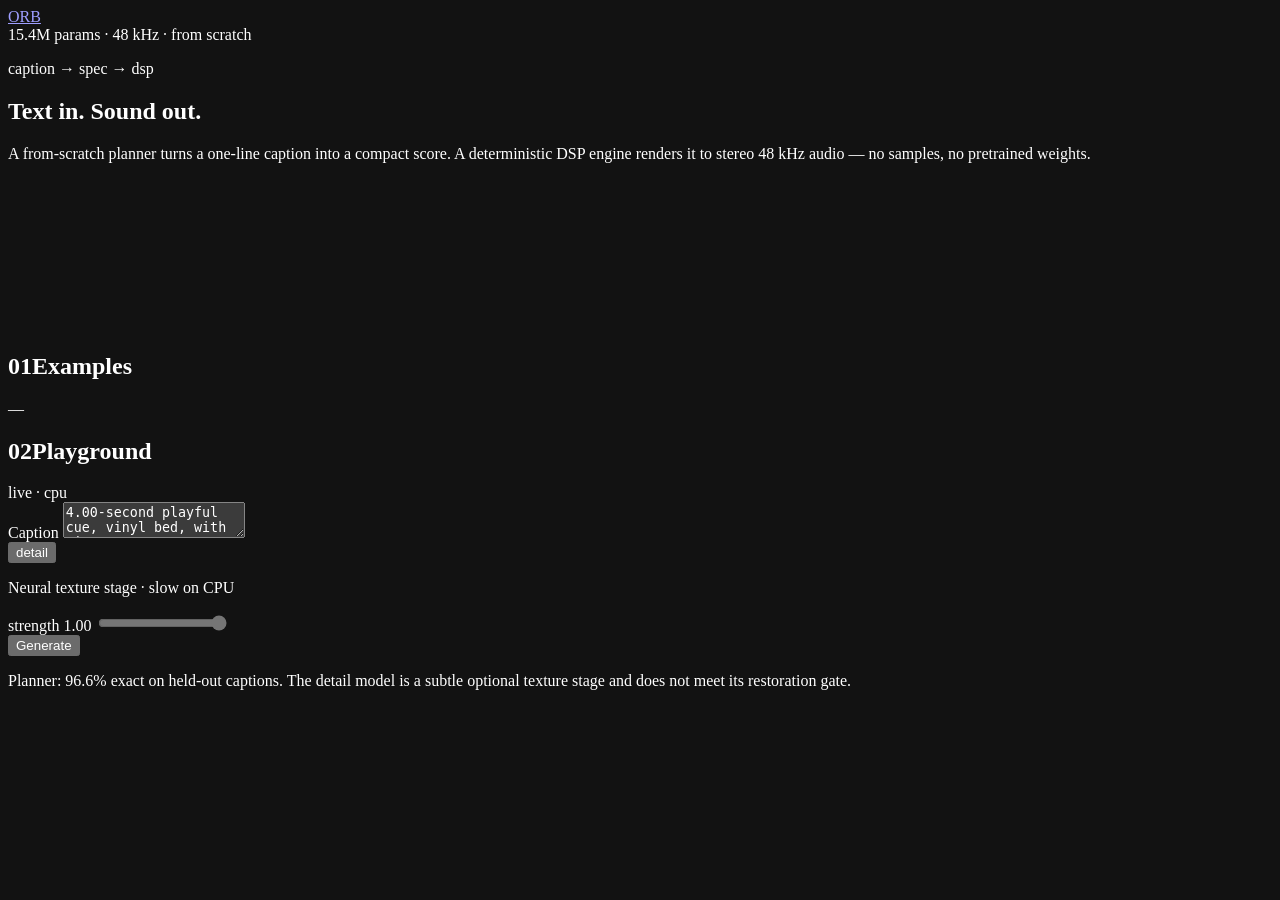
==== web/static/index.html @ 96acae13 "ORB 0.1.0: from-scratch caption-to-audio engine Planner (5.08M) maps a caption to a typed Spec; a de" ====
<!DOCTYPE html>
<html lang="en">
<head>
<meta charset="utf-8">
<meta name="viewport" content="width=device-width, initial-scale=1">
<meta name="color-scheme" content="dark">
<title>ORB — text in, sound out</title>
<link rel="icon" href="/static/favicon.svg" type="image/svg+xml">
<link rel="stylesheet" href="/static/style.css">
</head>
<body>

<header class="topbar">
  <div class="wrap topbar-inner">
    <a class="wordmark" href="/" aria-label="ORB home">ORB</a>
    <div class="statline">15.4M params · 48 kHz · from scratch</div>
  </div>
</header>

<main>
  <section class="hero wrap">
    <p class="eyebrow">caption → spec → dsp</p>
    <h1>Text in. Sound out.</h1>
    <p class="lede">
      A from-scratch planner turns a one-line caption into a compact score.
      A deterministic DSP engine renders it to stereo 48 kHz audio — no samples,
      no pretrained weights.
    </p>
    <canvas id="hero-wave" class="hero-wave" aria-hidden="true"></canvas>
  </section>

  <section class="section wrap" id="examples">
    <div class="section-head">
      <h2 class="section-label"><span class="index">01</span>Examples</h2>
      <div class="section-meta" id="examples-count">—</div>
    </div>
    <div class="grid" id="examples-grid"></div>
  </section>

  <section class="section wrap" id="playground">
    <div class="section-head">
      <h2 class="section-label"><span class="index">02</span>Playground</h2>
      <div class="section-meta">live · cpu</div>
    </div>

    <div class="results" id="playground-results"></div>

    <div class="panel" id="playground-panel">
      <label class="field-label" for="caption">Caption</label>
      <textarea id="caption" spellcheck="false" autocomplete="off" maxlength="400">4.00-second playful cue, vinyl bed, with ui pop @0.60 0.16s -12dB R1 #73</textarea>
      <div class="chips" id="caption-chips" aria-label="Caption presets"></div>

      <div class="controls">
        <div class="control detail-control">
          <button type="button" id="detail-toggle" class="switch" role="switch" aria-checked="false" aria-labelledby="detail-label">
            <span class="switch-track" aria-hidden="true"><span class="switch-knob"></span></span>
            <span class="switch-label" id="detail-label">detail</span>
          </button>
          <p class="hint">Neural texture stage · slow on CPU</p>
        </div>

        <div class="control strength-control is-disabled" id="strength-control">
          <label for="strength">strength <output id="strength-value" for="strength">1.00</output></label>
          <input type="range" id="strength" min="0" max="1" step="0.05" value="1" disabled>
        </div>

        <button type="button" id="generate" class="btn-primary">Generate</button>
      </div>

      <div class="status" id="status" aria-live="polite">
        <span class="spinner" id="spinner" hidden aria-hidden="true"></span>
        <span id="status-text"></span>
      </div>
      <div class="error" id="error" role="alert" hidden></div>
    </div>
  </section>
</main>

<footer class="footer wrap">
  <p>Planner: 96.6% exact on held-out captions. The detail model is a subtle optional texture stage and does not meet its restoration gate.</p>
</footer>

<noscript>
  <div class="wrap noscript">This page needs JavaScript to play and inspect the audio.</div>
</noscript>

<script src="/static/app.js" defer></script>
</body>
</html>
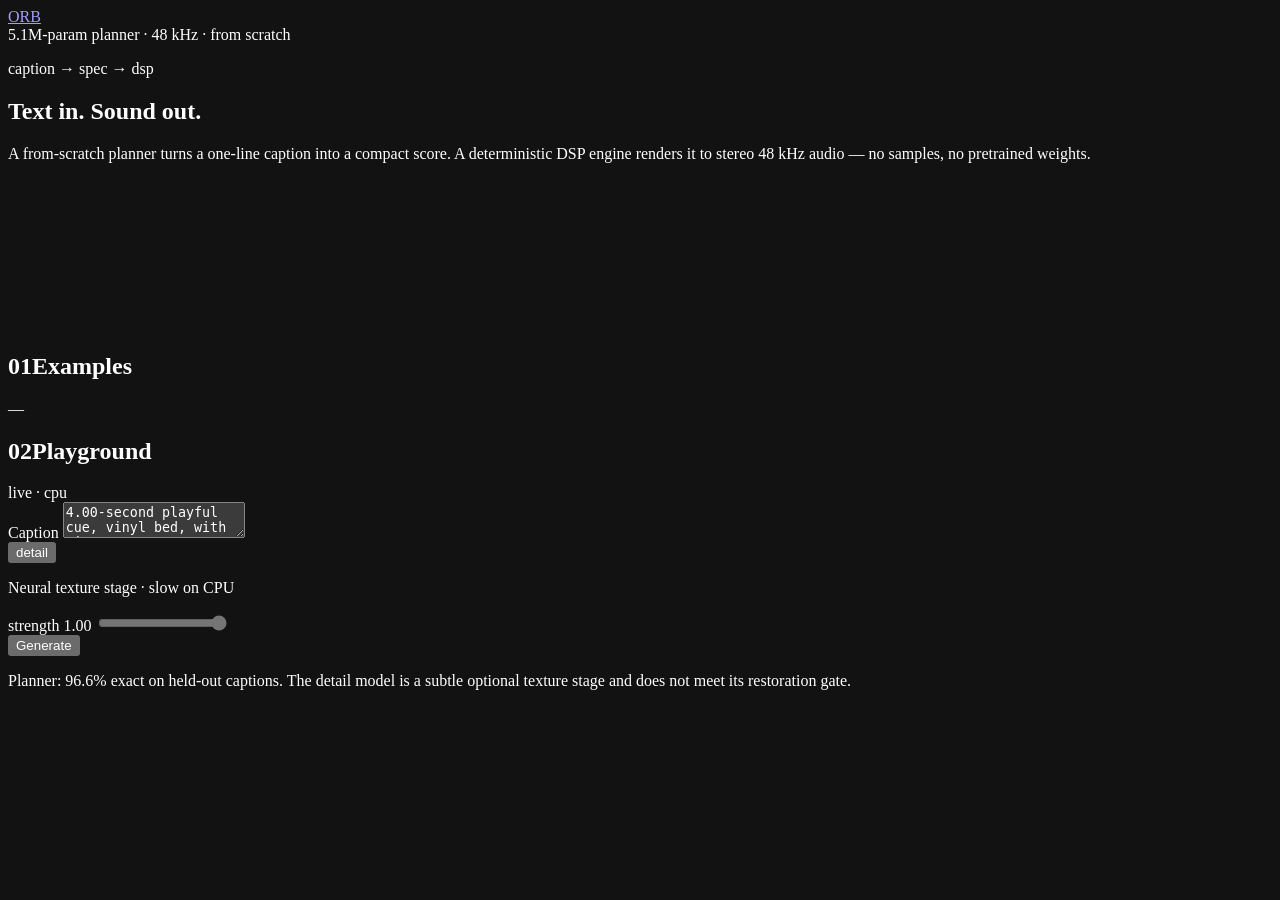
==== commit b6b2244a: "Web demo: state the planner size (5.1M), not a stale 15.4M total" ====
--- a/web/static/index.html
+++ b/web/static/index.html
@@ -13,7 +13,7 @@
 <header class="topbar">
   <div class="wrap topbar-inner">
     <a class="wordmark" href="/" aria-label="ORB home">ORB</a>
-    <div class="statline">15.4M params · 48 kHz · from scratch</div>
+    <div class="statline">5.1M-param planner · 48 kHz · from scratch</div>
   </div>
 </header>
 
